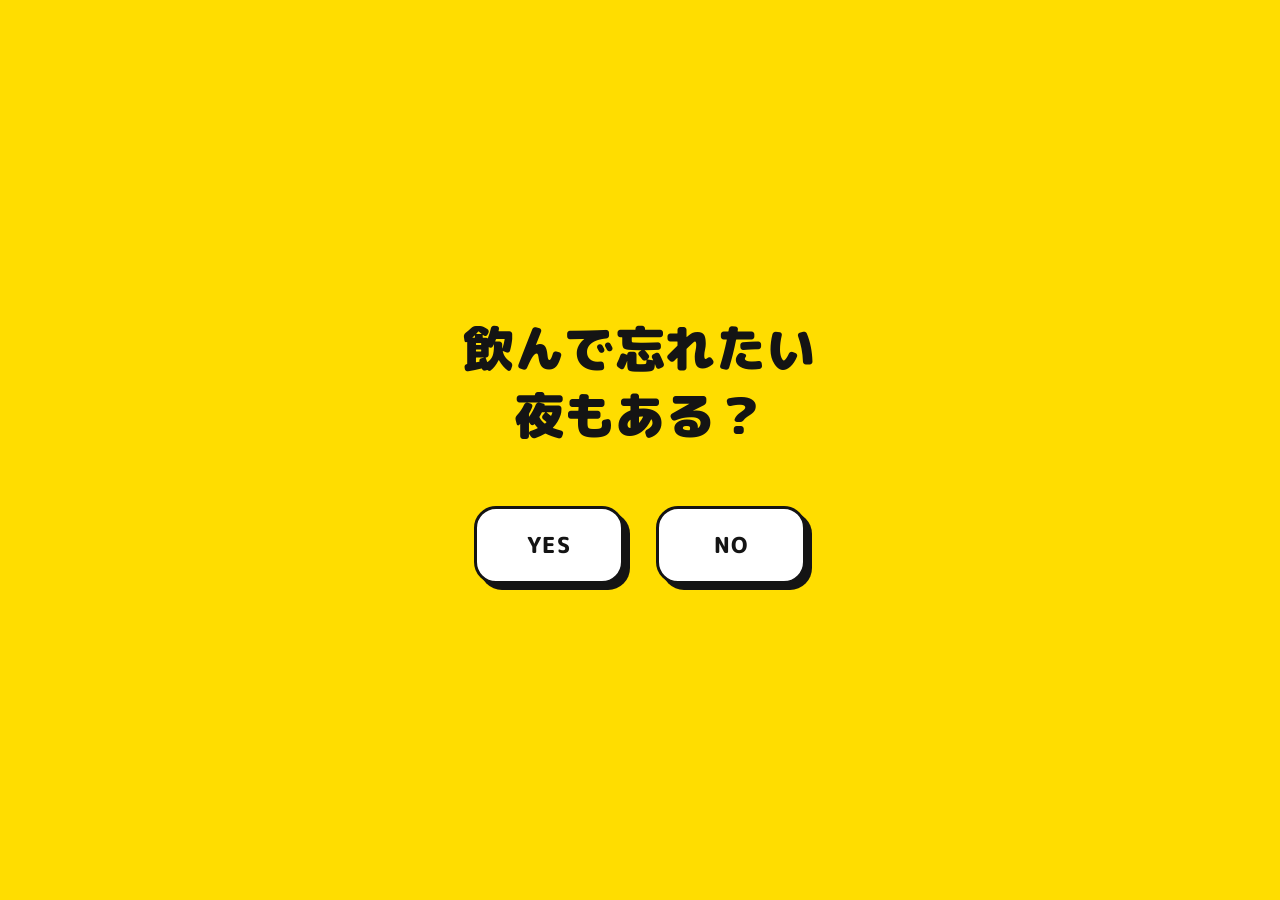
==== answer.html @ ed688f3e "Add files via upload" ====
<!DOCTYPE html>
<html lang="ja">
<head>

<script>
(function () {
  function validEntry() {
    try {
      var token = sessionStorage.getItem("blueTempleEntryToken");
      var ts = Number(sessionStorage.getItem("blueTempleEntryTime") || "0");
      return token === "ok" && ts > 0 && (Date.now() - ts) < 30000;
    } catch (e) {
      return false;
    }
  }

  if (!validEntry()) {
    window.location.replace("./index.html?v=14");
    return;
  }

  try {
    sessionStorage.removeItem("blueTempleEntryToken");
    sessionStorage.removeItem("blueTempleEntryTime");
  } catch (e) {}

  window.addEventListener("pageshow", function (event) {
    if (event.persisted) {
      window.location.replace("./index.html?v=14");
    }
  });
})();
</script>

<meta charset="UTF-8">
<meta name="viewport" content="width=device-width, initial-scale=1, viewport-fit=cover, maximum-scale=1, user-scalable=no">
<link rel="preconnect" href="https://fonts.googleapis.com">
<link rel="preconnect" href="https://fonts.gstatic.com" crossorigin>
<link href="https://fonts.googleapis.com/css2?family=M+PLUS+Rounded+1c:wght@700;800;900&family=Zen+Maru+Gothic:wght@500;700&display=swap" rel="stylesheet">
<link rel="stylesheet" href="./style.css?v=14">
<title>そんな貴方に!</title>
</head>
<body>
<main class="page page--answer">
<section class="answerHero"><p class="answerHero__tagline">今夜くらい、飲んで忘れよう。</p></section>
<section class="shop">
<h2 class="shop__name">Bar BlueTemple</h2>

    <div class="shop__photo shop__photo--compact" id="shopPhoto">
      <img src="shop-photo.jpg?v=14" alt="Bar BlueTemple 店舗写真" onerror="if(!this.dataset.fallback){this.dataset.fallback='1';this.src='assets/shop-photo.jpg?v=14';}else{this.style.display='none';this.nextElementSibling.style.display='flex';}">
      <span class="shop__photo-placeholder" style="display:none;">店舗写真</span>
    </div>

<dl class="shop__info">
<div class="shop__info-row"><dt>住所</dt><dd>北九州市小倉北区紺町3-3</dd></div>
</dl>
<a class="priceButton" href="#">料金の確認</a>
</section>
<section class="routeSection"><p class="routeSection__title">お店までのルート</p>
<a id="appleMapsButton" class="routeButton"
       href="https://maps.apple.com/?saddr=%E5%B0%8F%E5%80%89%E9%A7%85%20%E7%A6%8F%E5%B2%A1%E7%9C%8C%E5%8C%97%E4%B9%9D%E5%B7%9E%E5%B8%82&daddr=%E5%8C%97%E4%B9%9D%E5%B7%9E%E5%B8%82%E5%B0%8F%E5%80%89%E5%8C%97%E5%8C%BA%E7%B4%BA%E7%94%BA3-3&dirflg=w"
       target="_blank" rel="noopener noreferrer">iPhoneでルートを見る</a>
</section>
</main>
<script src="./script.js?v=14"></script>
</body>
</html>
---- style.css ----
/* =========================================================
   BAR 立て看板QR ミニサイト / style.css
   黄色 × 白 × 黒 / ポップ / シンプル / 少しシュール
   ========================================================= */

:root {
  --yellow: #FFDD00;
  --ink: #141414;
  --white: #FFFFFF;
  --shadow-ink: #141414;

  --radius-btn: 22px;
  --border-w: 3px;

  /* Safe Area (iPhoneノッチ/ホームバー対応) */
  --safe-top: env(safe-area-inset-top, 0px);
  --safe-bottom: env(safe-area-inset-bottom, 0px);
  --safe-left: env(safe-area-inset-left, 0px);
  --safe-right: env(safe-area-inset-right, 0px);
}

* {
  box-sizing: border-box;
}

html, body {
  margin: 0;
  padding: 0;
  width: 100%;
  overflow-x: hidden; /* 横スクロール禁止 */
  background: var(--yellow);
  -webkit-tap-highlight-color: transparent;
  overscroll-behavior-y: none;
}

body {
  font-family: "M PLUS Rounded 1c", "Zen Maru Gothic", "Hiragino Sans",
    "Noto Sans JP", sans-serif;
  color: var(--ink);
  -webkit-font-smoothing: antialiased;
  text-rendering: optimizeLegibility;
}

button {
  font-family: inherit;
}

/* =========================================================
   1ページ目: index.html
   ========================================================= */

.page--yes-no {
  position: relative;
  min-height: 100svh;
  min-height: 100dvh;
  min-height: 100vh; /* フォールバック */
  background: var(--yellow);
  overflow: hidden; /* NOボタンが逃げてもスクロールを発生させない */
}

.stage {
  position: relative;
  min-height: 100svh;
  min-height: 100dvh;
  min-height: 100vh;
  display: flex;
  flex-direction: column;
  align-items: center;
  justify-content: center;
  gap: clamp(28px, 8vh, 56px);
  padding:
    calc(var(--safe-top) + 32px)
    calc(var(--safe-right) + 24px)
    calc(var(--safe-bottom) + 32px)
    calc(var(--safe-left) + 24px);
}

.copy {
  margin: 0;
  text-align: center;
  font-weight: 900;
  font-size: clamp(2.1rem, 8.6vw, 3.1rem);
  line-height: 1.35;
  letter-spacing: 0.01em;
  color: var(--ink);
  max-width: 11ch;
}

.buttonRow {
  position: relative;
  display: flex;
  align-items: center;
  justify-content: center;
  gap: clamp(18px, 6vw, 32px);
  width: 100%;
}

/* YES / NO 共通ボタンスタイル */
.choiceBtn {
  appearance: none;
  border: none;
  cursor: pointer;
  width: clamp(120px, 32vw, 150px);
  height: clamp(64px, 16vw, 78px);
  border-radius: var(--radius-btn);
  background: var(--white);
  color: var(--ink);
  border: var(--border-w) solid var(--ink);
  box-shadow: 6px 6px 0 var(--shadow-ink);
  font-weight: 800;
  font-size: clamp(1.15rem, 4.6vw, 1.4rem);
  letter-spacing: 0.06em;
  transition: transform 0.12s ease-out, box-shadow 0.12s ease-out;
  touch-action: manipulation;
  -webkit-user-select: none;
  user-select: none;
}

.choiceBtn:active {
  transform: translate(3px, 3px);
  box-shadow: 3px 3px 0 var(--shadow-ink);
}

/* NOボタンが「逃走モード」に入ったら fixed 配置に切り替える。
   位置(left/top)は script.js から都度指定する */
.choiceBtn--no.is-fleeing {
  position: fixed;
  left: 0;
  top: 0;
  z-index: 5;
  transition:
    left 0.24s cubic-bezier(0.19, 1, 0.22, 1),
    top 0.24s cubic-bezier(0.19, 1, 0.22, 1),
    transform 0.12s ease-out,
    box-shadow 0.12s ease-out;
}

/* YESを押した瞬間の白フェード演出 */
.transitionOverlay {
  position: fixed;
  inset: 0;
  background: var(--white);
  opacity: 0;
  pointer-events: none;
  display: flex;
  align-items: center;
  justify-content: center;
  transition: opacity 0.38s ease-out;
  z-index: 20;
  padding: 0 24px;
}

.transitionOverlay.is-active {
  opacity: 1;
  pointer-events: all;
}

.transitionText {
  margin: 0;
  font-weight: 900;
  font-size: clamp(1.8rem, 8vw, 2.6rem);
  color: var(--ink);
  text-align: center;
  opacity: 0;
  transform: translateY(10px) scale(0.96);
  transition: opacity 0.36s ease-out 0.12s, transform 0.36s ease-out 0.12s;
}

.transitionOverlay.is-active .transitionText {
  opacity: 1;
  transform: translateY(0) scale(1);
}

@media (prefers-reduced-motion: reduce) {
  .choiceBtn,
  .choiceBtn--no.is-fleeing,
  .transitionOverlay,
  .transitionText {
    transition-duration: 0.01ms !important;
  }
}

/* =========================================================
   2ページ目: answer.html
   ========================================================= */

.page--answer {
  min-height: 100svh;
  min-height: 100dvh;
  min-height: 100vh;
  background: var(--yellow);
  padding:
    calc(var(--safe-top) + 40px)
    calc(var(--safe-right) + 22px)
    calc(var(--safe-bottom) + 32px)
    calc(var(--safe-left) + 22px);
  display: flex;
  flex-direction: column;
  gap: 36px;
  max-width: 480px;
  margin: 0 auto;
}

.answerHero {
  text-align: center;
}

.answerHero__lead {
  margin: 0 0 10px;
  font-weight: 900;
  font-size: clamp(2rem, 9vw, 2.6rem);
  line-height: 1.2;
}

.answerHero__tagline {
  margin: 0;
  font-weight: 700;
  font-size: clamp(1rem, 4.4vw, 1.15rem);
  color: var(--ink);
  opacity: 0.85;
}

.shop {
  display: flex;
  flex-direction: column;
  gap: 18px;
  padding-top: 8px;
  border-top: var(--border-w) solid var(--ink);
}

.shop__name {
  margin: 18px 0 0;
  font-size: clamp(1.5rem, 6.6vw, 1.9rem);
  font-weight: 900;
  letter-spacing: 0.02em;
}

.shop__copy {
  margin: 0;
  font-family: "Zen Maru Gothic", "Hiragino Sans", "Noto Sans JP", sans-serif;
  font-weight: 500;
  font-size: clamp(0.98rem, 4.2vw, 1.08rem);
  line-height: 1.9;
  color: var(--ink);
}

.shop__photo {
  width: 100%;
  aspect-ratio: 4 / 3;
  border-radius: 18px;
  border: var(--border-w) solid var(--ink);
  background: var(--ink);
  overflow: hidden;
  display: flex;
  align-items: center;
  justify-content: center;
}

.shop__photo img {
  width: 100%;
  height: 100%;
  object-fit: cover;
  display: block;
}

.shop__photo-placeholder {
  color: rgba(255, 255, 255, 0.55);
  font-weight: 700;
  font-size: 0.95rem;
  letter-spacing: 0.08em;
}

.shop__info {
  margin: 0;
  display: flex;
  flex-direction: column;
  gap: 12px;
}

.shop__info-row {
  display: flex;
  gap: 14px;
  padding: 12px 0;
  border-bottom: 2px solid var(--ink);
  align-items: baseline;
}

.shop__info-row dt {
  flex: 0 0 auto;
  font-weight: 800;
  font-size: 0.85rem;
  background: var(--ink);
  color: var(--yellow);
  padding: 3px 10px;
  border-radius: 999px;
}

.shop__info-row dd {
  margin: 0;
  font-weight: 700;
  font-size: 0.95rem;
  line-height: 1.5;
}

.routeSection {
  margin-top: auto;
  padding-top: 8px;
  display: flex;
  flex-direction: column;
  gap: 12px;
}

.routeSection__title {
  margin: 0 0 2px;
  text-align: center;
  font-weight: 900;
  font-size: clamp(1rem, 4.4vw, 1.15rem);
}

.routeButton {
  display: flex;
  align-items: center;
  justify-content: center;
  width: 100%;
  min-height: 64px;
  background: var(--ink);
  color: var(--yellow);
  text-decoration: none;
  font-weight: 900;
  font-size: clamp(1.02rem, 4.6vw, 1.15rem);
  border-radius: var(--radius-btn);
  border: var(--border-w) solid var(--ink);
  box-shadow: 6px 6px 0 rgba(20, 20, 20, 0.35);
  transition: transform 0.12s ease-out, box-shadow 0.12s ease-out;
  letter-spacing: 0.03em;
}

.routeButton:active {
  transform: translate(3px, 3px);
  box-shadow: 3px 3px 0 rgba(20, 20, 20, 0.35);
}


/* YES後の押し出しテロップ */
.transitionOverlay.is-active .transitionText{animation:telopPush .82s cubic-bezier(.22,1,.36,1) both}
@keyframes telopPush{0%{opacity:0;transform:translateY(28px) scale(.96)}28%,68%{opacity:1;transform:translateY(0) scale(1)}100%{opacity:0;transform:translateY(-34px) scale(1.02)}}
.priceButton{display:flex;align-items:center;justify-content:center;width:100%;min-height:58px;background:var(--white);color:var(--ink);text-decoration:none;font-weight:900;font-size:clamp(1rem,4.4vw,1.12rem);border-radius:var(--radius-btn);border:var(--border-w) solid var(--ink);box-shadow:5px 5px 0 var(--shadow-ink);margin-top:4px}
.priceButton:active{transform:translate(3px,3px);box-shadow:2px 2px 0 var(--shadow-ink)}
@media(prefers-reduced-motion:reduce){.transitionOverlay.is-active .transitionText{animation:none;opacity:1;transform:none}}


/* =========================================================
   YES後演出 v3
   「そんな貴方に！」がこちらへ近づいて消え、
   背景に店舗写真がゆっくり浮かぶ
   ========================================================= */

.transitionOverlay {
  overflow: hidden;
  background: var(--yellow);
}

.transitionPhoto {
  position: absolute;
  inset: 0;
  background:
    linear-gradient(rgba(255, 221, 0, 0.22), rgba(255, 221, 0, 0.22)),
    url("assets/shop-photo.jpg") center center / cover no-repeat;
  opacity: 0;
  transform: scale(1.06);
  pointer-events: none;
  z-index: 0;
}

.transitionOverlay.is-active .transitionPhoto {
  animation: transitionPhotoReveal 1.65s ease-out both;
}

.transitionOverlay .transitionText {
  position: relative;
  z-index: 1;
}

.transitionOverlay.is-active .transitionText {
  animation: transitionTextApproach 1.15s cubic-bezier(.2,.8,.2,1) both;
}

@keyframes transitionTextApproach {
  0% {
    opacity: 0;
    transform: scale(.72);
    filter: blur(2px);
  }
  22% {
    opacity: 1;
    transform: scale(1);
    filter: blur(0);
  }
  58% {
    opacity: 1;
    transform: scale(1.22);
    filter: blur(0);
  }
  100% {
    opacity: 0;
    transform: scale(2.15);
    filter: blur(5px);
  }
}

@keyframes transitionPhotoReveal {
  0%, 45% {
    opacity: 0;
    transform: scale(1.06);
  }
  100% {
    opacity: 1;
    transform: scale(1);
  }
}

@media (prefers-reduced-motion: reduce) {
  .transitionOverlay.is-active .transitionText {
    animation: none;
    opacity: 1;
    transform: none;
    filter: none;
  }

  .transitionOverlay.is-active .transitionPhoto {
    animation: none;
    opacity: 1;
    transform: none;
  }
}


/* =========================================================
   PRO polish / compact answer + cinematic transition
   既存トンマナ（黄・白・黒、丸み、太字）を維持
   ========================================================= */

/* ---------- YES後のシネマティック演出 ---------- */
.transitionOverlay {
  background: var(--yellow);
  overflow: hidden;
}

.transitionOverlay::before {
  content: "";
  position: absolute;
  inset: -12%;
  background:
    radial-gradient(circle at 50% 42%, rgba(255,255,255,.24), transparent 34%),
    linear-gradient(to bottom, rgba(0,0,0,.04), rgba(0,0,0,.12));
  opacity: 0;
  transform: scale(1.08);
  z-index: 1;
  pointer-events: none;
}

.transitionPhoto {
  position: absolute;
  inset: 0;
  z-index: 0;
  background:
    linear-gradient(rgba(20,20,20,.16), rgba(20,20,20,.28)),
    url("assets/shop-photo.jpg") center / cover no-repeat;
  opacity: 0;
  transform: scale(1.12);
  filter: blur(7px) saturate(.92);
  pointer-events: none;
}

.transitionOverlay.is-active .transitionPhoto {
  animation: proPhotoReveal 2.85s cubic-bezier(.22,.8,.2,1) both;
}

.transitionOverlay.is-active::before {
  animation: proLightReveal 2.85s ease-out both;
}

.transitionText {
  position: relative;
  z-index: 3;
  display: flex;
  flex-direction: column;
  align-items: center;
  gap: .02em;
  width: 100%;
  margin: 0;
  color: #fff;
  text-align: center;
  text-shadow:
    0 3px 0 rgba(20,20,20,.95),
    0 8px 20px rgba(0,0,0,.45);
  will-change: transform, opacity, filter;
}

.transitionText__small {
  display: block;
  font-weight: 800;
  font-size: clamp(1.2rem, 5.4vw, 1.7rem);
  letter-spacing: .16em;
}

.transitionText__main {
  display: block;
  margin-top: -.06em;
  font-weight: 900;
  font-size: clamp(3rem, 15vw, 5.4rem);
  line-height: .98;
  letter-spacing: -.04em;
  transform: skewX(-4deg);
}

.transitionOverlay.is-active .transitionText {
  animation: proTextApproach 2.55s cubic-bezier(.18,.78,.18,1) both;
}

@keyframes proTextApproach {
  0% {
    opacity: 0;
    transform: perspective(700px) translateZ(-180px) scale(.58);
    filter: blur(8px);
  }
  18% {
    opacity: 1;
    transform: perspective(700px) translateZ(-40px) scale(.86);
    filter: blur(1px);
  }
  45% {
    opacity: 1;
    transform: perspective(700px) translateZ(0) scale(1);
    filter: blur(0);
  }
  67% {
    opacity: 1;
    transform: perspective(700px) translateZ(55px) scale(1.18);
    filter: blur(0);
  }
  100% {
    opacity: 0;
    transform: perspective(700px) translateZ(320px) scale(2.45);
    filter: blur(7px);
  }
}

@keyframes proPhotoReveal {
  0%, 48% {
    opacity: 0;
    transform: scale(1.12);
    filter: blur(7px) saturate(.92);
  }
  72% {
    opacity: .56;
    transform: scale(1.055);
    filter: blur(3px) saturate(.98);
  }
  100% {
    opacity: 1;
    transform: scale(1);
    filter: blur(0) saturate(1);
  }
}

@keyframes proLightReveal {
  0%, 52% { opacity: 0; transform: scale(1.08); }
  78% { opacity: .55; }
  100% { opacity: .18; transform: scale(1); }
}

/* ---------- 3枚目：1画面に収めやすい密度へ ---------- */
.page--answer {
  min-height: 100svh;
  gap: 14px;
  padding:
    calc(var(--safe-top) + 18px)
    calc(var(--safe-right) + 18px)
    calc(var(--safe-bottom) + 16px)
    calc(var(--safe-left) + 18px);
}

.answerHero {
  margin: 0;
}

.answerHero__tagline {
  font-size: clamp(.95rem, 4vw, 1.08rem);
  margin: 0;
  line-height: 1.35;
}

.shop {
  gap: 10px;
  padding-top: 12px;
}

.shop__name {
  margin: 8px 0 0;
  font-size: clamp(1.65rem, 7vw, 2.05rem);
  line-height: 1.05;
}

.shop__photo--compact {
  width: 100%;
  aspect-ratio: 16 / 7;
  min-height: 0;
  border-radius: 16px;
  margin: 2px 0 4px;
}

.shop__photo--compact img {
  width: 100%;
  height: 100%;
  object-fit: cover;
}

.shop__info {
  gap: 0;
}

.shop__info-row {
  padding: 9px 0;
  gap: 12px;
}

.shop__info-row dt {
  font-size: .78rem;
  padding: 3px 9px;
}

.shop__info-row dd {
  font-size: clamp(.85rem, 3.7vw, .96rem);
}

.priceButton {
  min-height: 52px;
  margin-top: 2px;
  font-size: 1rem;
}

/* 料金とルートの間を大幅に詰める */
.routeSection {
  margin-top: 2px;
  padding-top: 0;
  gap: 8px;
}

.routeSection__title {
  margin: 0;
  font-size: clamp(.98rem, 4.2vw, 1.08rem);
}

.routeButton {
  min-height: 54px;
  font-size: clamp(.98rem, 4.2vw, 1.08rem);
  border-radius: 18px;
  box-shadow: 5px 5px 0 rgba(20,20,20,.32);
}

/* 小さめ端末ではさらに圧縮 */
@media (max-height: 760px) {
  .page--answer {
    gap: 10px;
    padding-top: calc(var(--safe-top) + 12px);
    padding-bottom: calc(var(--safe-bottom) + 10px);
  }

  .answerHero__tagline {
    font-size: .92rem;
  }

  .shop {
    gap: 8px;
  }

  .shop__name {
    font-size: 1.55rem;
    margin-top: 4px;
  }

  .shop__photo--compact {
    aspect-ratio: 16 / 6;
  }

  .shop__info-row {
    padding: 7px 0;
  }

  .priceButton {
    min-height: 46px;
  }

  .routeSection {
    gap: 6px;
  }

  .routeButton {
    min-height: 48px;
  }
}

@media (prefers-reduced-motion: reduce) {
  .transitionOverlay.is-active .transitionText,
  .transitionOverlay.is-active .transitionPhoto,
  .transitionOverlay.is-active::before {
    animation: none !important;
  }

  .transitionOverlay.is-active .transitionText {
    opacity: 1;
    transform: none;
    filter: none;
  }

  .transitionOverlay.is-active .transitionPhoto {
    opacity: 1;
    transform: none;
    filter: none;
  }
}


/* =========================================================
   PRO v2 spacing tune
   「詰めすぎ」を解消しつつ、1画面に収まりやすいバランスへ
   ========================================================= */

.page--answer {
  gap: 22px;
  padding:
    calc(var(--safe-top) + 24px)
    calc(var(--safe-right) + 18px)
    calc(var(--safe-bottom) + 22px)
    calc(var(--safe-left) + 18px);
}

.answerHero {
  margin-top: 2px;
  margin-bottom: 2px;
}

.answerHero__tagline {
  font-size: clamp(1rem, 4.2vw, 1.12rem);
  line-height: 1.45;
}

.shop {
  gap: 14px;
  padding-top: 14px;
}

.shop__name {
  margin-top: 10px;
  margin-bottom: 2px;
  font-size: clamp(1.75rem, 7.2vw, 2.15rem);
}

.shop__photo--compact {
  aspect-ratio: 16 / 7.8;
  margin: 4px 0 8px;
}

.shop__info-row {
  padding: 11px 0;
}

.priceButton {
  min-height: 56px;
  margin-top: 4px;
}

.routeSection {
  margin-top: 8px;
  padding-top: 0;
  gap: 10px;
}

.routeSection__title {
  margin-bottom: 2px;
  font-size: clamp(1rem, 4.4vw, 1.12rem);
}

.routeButton {
  min-height: 56px;
}

/* 一般的なiPhone縦画面では少しだけ圧縮して1画面に収まりやすくする */
@media (max-height: 850px) {
  .page--answer {
    gap: 17px;
    padding-top: calc(var(--safe-top) + 18px);
    padding-bottom: calc(var(--safe-bottom) + 16px);
  }

  .shop {
    gap: 11px;
  }

  .shop__name {
    margin-top: 6px;
  }

  .shop__photo--compact {
    aspect-ratio: 16 / 7.1;
    margin-bottom: 5px;
  }

  .shop__info-row {
    padding: 9px 0;
  }

  .priceButton {
    min-height: 52px;
  }

  .routeSection {
    margin-top: 5px;
    gap: 8px;
  }

  .routeButton {
    min-height: 52px;
  }
}

/* 小さめ端末だけ、必要最小限に圧縮 */
@media (max-height: 730px) {
  .page--answer {
    gap: 12px;
    padding-top: calc(var(--safe-top) + 12px);
    padding-bottom: calc(var(--safe-bottom) + 10px);
  }

  .shop {
    gap: 8px;
  }

  .shop__photo--compact {
    aspect-ratio: 16 / 6.4;
  }

  .shop__info-row {
    padding: 7px 0;
  }

  .priceButton {
    min-height: 47px;
  }

  .routeSection {
    margin-top: 2px;
    gap: 6px;
  }

  .routeButton {
    min-height: 48px;
  }
}


/* =========================================================
   PRO v3 / Premium cinematic transition
   筆文字風＋金文字＋立体感＋店舗写真の余韻
   ========================================================= */

.transitionOverlay {
  background:
    radial-gradient(circle at 50% 40%, rgba(255,255,255,.18), transparent 34%),
    var(--yellow);
}

.transitionPhoto {
  background:
    linear-gradient(to bottom, rgba(8,8,8,.18), rgba(8,8,8,.34)),
    url("assets/shop-photo.jpg") center center / cover no-repeat;
  opacity: 0;
  transform: scale(1.11);
  filter: blur(8px) brightness(.72) saturate(.92);
}

.transitionOverlay.is-active .transitionPhoto {
  animation: premiumPhotoReveal 4.0s cubic-bezier(.22,.8,.2,1) both;
}

.transitionText--premium {
  position: relative;
  z-index: 3;
  width: min(92vw, 520px);
  display: flex;
  flex-direction: column;
  align-items: center;
  gap: 0;
  text-align: center;
  transform-origin: center center;
  will-change: transform, opacity, filter;
}

.transitionText__small,
.transitionText__main {
  font-family: "Yuji Syuku", "Yu Mincho", "Hiragino Mincho ProN", serif;
  font-style: normal;
  line-height: .95;
  background:
    linear-gradient(
      180deg,
      #fff7bf 0%,
      #ffe46b 18%,
      #f4bc22 48%,
      #fff0a0 68%,
      #c68a00 100%
    );
  -webkit-background-clip: text;
  background-clip: text;
  color: transparent;
  -webkit-text-stroke: 1.4px rgba(55,33,0,.68);
  filter:
    drop-shadow(0 2px 0 rgba(255,255,255,.16))
    drop-shadow(0 6px 0 rgba(80,44,0,.48))
    drop-shadow(0 14px 20px rgba(0,0,0,.42));
}

.transitionText__small {
  font-size: clamp(1.8rem, 8.5vw, 3rem);
  letter-spacing: .10em;
  transform: rotate(-4deg) translateX(-5%);
}

.transitionText__main {
  margin-top: -.08em;
  font-size: clamp(4.2rem, 20vw, 7rem);
  letter-spacing: -.06em;
  transform: skewX(-6deg) rotate(-2deg);
}

.transitionText__sweep {
  display: block;
  width: 78%;
  height: 12px;
  margin-top: .1rem;
  border-radius: 999px 35% 70% 999px;
  background:
    linear-gradient(90deg, transparent 0%, #ffd93d 14%, #fff2a2 50%, #d49a00 86%, transparent 100%);
  transform: rotate(-7deg) scaleX(0);
  transform-origin: left center;
  box-shadow:
    0 0 12px rgba(255,213,40,.8),
    0 0 28px rgba(255,190,0,.42);
  opacity: 0;
}

.transitionOverlay.is-active .transitionText--premium {
  animation: premiumTextRush 3.05s cubic-bezier(.16,.78,.18,1) both;
}

.transitionOverlay.is-active .transitionText__sweep {
  animation: premiumSweep 2.3s ease-out .48s both;
}

.transitionOverlay.is-active::after {
  content: "";
  position: absolute;
  inset: 0;
  z-index: 2;
  pointer-events: none;
  opacity: 0;
  background:
    radial-gradient(circle at 48% 42%, rgba(255,230,120,.26), transparent 12%),
    radial-gradient(circle at 58% 52%, rgba(255,196,40,.18), transparent 17%);
  animation: premiumGlow 3.25s ease-out both;
}

@keyframes premiumTextRush {
  0% {
    opacity: 0;
    transform: perspective(850px) translateZ(-280px) scale(.48) rotate(-1.5deg);
    filter: blur(10px);
  }
  16% {
    opacity: .7;
    transform: perspective(850px) translateZ(-120px) scale(.68) rotate(-1deg);
    filter: blur(4px);
  }
  34% {
    opacity: 1;
    transform: perspective(850px) translateZ(-20px) scale(.92) rotate(-.5deg);
    filter: blur(0);
  }
  55% {
    opacity: 1;
    transform: perspective(850px) translateZ(36px) scale(1.08);
    filter: blur(0);
  }
  72% {
    opacity: 1;
    transform: perspective(850px) translateZ(110px) scale(1.34);
    filter: blur(.5px);
  }
  100% {
    opacity: 0;
    transform: perspective(850px) translateZ(430px) scale(2.8);
    filter: blur(8px);
  }
}

@keyframes premiumSweep {
  0% {
    opacity: 0;
    transform: rotate(-7deg) scaleX(0);
  }
  28% {
    opacity: 1;
  }
  72% {
    opacity: 1;
    transform: rotate(-7deg) scaleX(1);
  }
  100% {
    opacity: 0;
    transform: rotate(-7deg) scaleX(1.12);
  }
}

@keyframes premiumPhotoReveal {
  0%, 52% {
    opacity: 0;
    transform: scale(1.11);
    filter: blur(8px) brightness(.72) saturate(.92);
  }
  68% {
    opacity: .38;
    transform: scale(1.07);
    filter: blur(5px) brightness(.76) saturate(.95);
  }
  84% {
    opacity: .82;
    transform: scale(1.025);
    filter: blur(1.5px) brightness(.82) saturate(.98);
  }
  100% {
    opacity: 1;
    transform: scale(1);
    filter: blur(0) brightness(.88) saturate(1);
  }
}

@keyframes premiumGlow {
  0%, 22% { opacity: 0; }
  44% { opacity: .7; }
  72% { opacity: .42; }
  100% { opacity: 0; }
}

@media (prefers-reduced-motion: reduce) {
  .transitionOverlay.is-active .transitionText--premium,
  .transitionOverlay.is-active .transitionText__sweep,
  .transitionOverlay.is-active .transitionPhoto,
  .transitionOverlay.is-active::after {
    animation: none !important;
  }

  .transitionOverlay.is-active .transitionText--premium {
    opacity: 1;
    transform: none;
    filter: none;
  }

  .transitionOverlay.is-active .transitionText__sweep {
    opacity: 1;
    transform: rotate(-7deg) scaleX(1);
  }

  .transitionOverlay.is-active .transitionPhoto {
    opacity: 1;
    transform: none;
    filter: brightness(.88);
  }
}


/* =========================================================
   PRO v4 / iPhone Safari 安定版 + root画像対応
   shop-photo.jpg は index.html と同じ階層を優先。
   無ければ assets/shop-photo.jpg に自動フォールバック。
   ========================================================= */

:root {
  --shop-photo-url: url("shop-photo.jpg");
}

/* 金色の謎の棒は完全非表示 */
.transitionText__sweep {
  display: none !important;
}

/* テロップ：白〜金の筆文字。Safariで黒潰れしにくい実色方式 */
.transitionText--premium {
  width: min(92vw, 540px);
  filter: none;
}

.transitionText__small,
.transitionText__main {
  background: none !important;
  -webkit-background-clip: initial !important;
  background-clip: initial !important;
  -webkit-text-stroke: 0 !important;
}

.transitionText__small {
  font-family: "Yuji Syuku", "Yu Mincho", "Hiragino Mincho ProN", serif;
  font-size: clamp(1.7rem, 8vw, 2.8rem);
  font-weight: 700;
  letter-spacing: .08em;
  color: #fffaf0 !important;
  -webkit-text-fill-color: #fffaf0 !important;
  transform: rotate(-3deg) translateX(-7%);
  text-shadow:
    0 3px 0 rgba(89, 52, 0, .35),
    0 10px 24px rgba(0, 0, 0, .28);
}

.transitionText__main {
  font-family: "Yuji Syuku", "Yu Mincho", "Hiragino Mincho ProN", serif;
  font-size: clamp(4.35rem, 20vw, 7.25rem);
  font-weight: 900;
  letter-spacing: -.055em;
  color: #f4c64a !important;
  -webkit-text-fill-color: #f4c64a !important;
  transform: skewX(-5deg) rotate(-2deg);
  text-shadow:
    0 2px 0 #fff4ba,
    0 5px 0 #b97d0d,
    0 12px 24px rgba(0, 0, 0, .34),
    0 0 20px rgba(255, 202, 68, .22);
}

/* 店舗写真はrootのshop-photo.jpgを優先。JSでfallback可 */
.transitionPhoto {
  background:
    linear-gradient(to bottom, rgba(8,8,8,.16), rgba(8,8,8,.30)),
    var(--shop-photo-url) center center / cover no-repeat !important;
}

/* テロップを自然に見せてから迫らせる */
.transitionOverlay.is-active .transitionText--premium {
  animation: premiumTextRushV4 3.35s cubic-bezier(.16,.78,.18,1) both !important;
}

@keyframes premiumTextRushV4 {
  0% {
    opacity: 0;
    transform: perspective(900px) translateZ(-240px) scale(.52);
    filter: blur(7px);
  }
  18% {
    opacity: 1;
    transform: perspective(900px) translateZ(-85px) scale(.78);
    filter: blur(2px);
  }
  40% {
    opacity: 1;
    transform: perspective(900px) translateZ(0) scale(1);
    filter: blur(0);
  }
  65% {
    opacity: 1;
    transform: perspective(900px) translateZ(60px) scale(1.16);
    filter: blur(0);
  }
  82% {
    opacity: 1;
    transform: perspective(900px) translateZ(155px) scale(1.42);
    filter: blur(.3px);
  }
  100% {
    opacity: 0;
    transform: perspective(900px) translateZ(430px) scale(2.55);
    filter: blur(6px);
  }
}

/* 文字が消える頃から写真をゆっくり見せる */
.transitionOverlay.is-active .transitionPhoto {
  animation: premiumPhotoRevealV4 4.65s ease-out both !important;
}

@keyframes premiumPhotoRevealV4 {
  0%, 58% {
    opacity: 0;
    transform: scale(1.10);
    filter: blur(7px) brightness(.70) saturate(.92);
  }
  74% {
    opacity: .42;
    transform: scale(1.06);
    filter: blur(4px) brightness(.76) saturate(.96);
  }
  88% {
    opacity: .84;
    transform: scale(1.025);
    filter: blur(1px) brightness(.84) saturate(.99);
  }
  100% {
    opacity: 1;
    transform: scale(1);
    filter: blur(0) brightness(.90) saturate(1);
  }
}


/* =========================================================
   PRO v5 / 「そんな貴方に！」画像ロゴ版
   CSS文字表現の限界を避け、支給画像をそのままアニメーション
   ========================================================= */

.transitionText--image {
  width: min(92vw, 620px) !important;
  max-width: 92vw;
  display: flex !important;
  align-items: center;
  justify-content: center;
  transform-origin: center center;
}

.transitionLogo {
  display: block;
  width: 100%;
  height: auto;
  object-fit: contain;
  filter:
    drop-shadow(0 8px 0 rgba(0,0,0,.24))
    drop-shadow(0 16px 26px rgba(0,0,0,.34));
  transform: translateZ(0);
  will-change: transform, opacity, filter;
}

/* 旧テキスト要素は使用しない */
.transitionText--image .transitionText__small,
.transitionText--image .transitionText__main,
.transitionText--image .transitionText__sweep {
  display: none !important;
}

/* 画像ロゴを奥から近づけ、最後は画面いっぱいへ抜く */
.transitionOverlay.is-active .transitionText--image {
  animation: logoRushV5 3.55s cubic-bezier(.16,.78,.18,1) both !important;
}

@keyframes logoRushV5 {
  0% {
    opacity: 0;
    transform: perspective(1000px) translateZ(-300px) scale(.46);
    filter: blur(9px);
  }
  18% {
    opacity: .92;
    transform: perspective(1000px) translateZ(-120px) scale(.68);
    filter: blur(3px);
  }
  38% {
    opacity: 1;
    transform: perspective(1000px) translateZ(-15px) scale(.92);
    filter: blur(0);
  }
  58% {
    opacity: 1;
    transform: perspective(1000px) translateZ(45px) scale(1.08);
    filter: blur(0);
  }
  76% {
    opacity: 1;
    transform: perspective(1000px) translateZ(125px) scale(1.34);
    filter: blur(.3px);
  }
  100% {
    opacity: 0;
    transform: perspective(1000px) translateZ(470px) scale(2.65);
    filter: blur(7px);
  }
}

/* ロゴが抜けた後に店舗写真をゆっくり見せる */
.transitionOverlay.is-active .transitionPhoto {
  animation: photoAfterLogoV5 5.15s ease-out both !important;
}

@keyframes photoAfterLogoV5 {
  0%, 57% {
    opacity: 0;
    transform: scale(1.11);
    filter: blur(8px) brightness(.70) saturate(.92);
  }
  72% {
    opacity: .38;
    transform: scale(1.065);
    filter: blur(5px) brightness(.76) saturate(.96);
  }
  86% {
    opacity: .82;
    transform: scale(1.025);
    filter: blur(1.5px) brightness(.84) saturate(.99);
  }
  100% {
    opacity: 1;
    transform: scale(1);
    filter: blur(0) brightness(.91) saturate(1);
  }
}


/* =========================================================
   PRO v6 / Final sequence
   YES
   → そんな貴方に！が奥から迫って消える
   → 店舗写真がゆっくり全面表示
   → 写真の上に Congratulations! が中央固定で徐々に出現
   → 店舗情報ページ
   ※ 棒線・スイープ線・余計な装飾なし
   ========================================================= */

.transitionOverlay {
  background: var(--yellow) !important;
  overflow: hidden;
}

.transitionOverlay::before,
.transitionOverlay::after,
.transitionText__sweep {
  content: none !important;
  display: none !important;
  animation: none !important;
}

.transitionPhoto {
  position: absolute;
  inset: 0;
  z-index: 1;
  background:
    linear-gradient(rgba(0,0,0,.10), rgba(0,0,0,.20)),
    var(--shop-photo-url) center center / cover no-repeat !important;
  opacity: 0;
  transform: scale(1.08);
  filter: blur(7px) brightness(.78);
  pointer-events: none;
}

.transitionText--image {
  z-index: 3 !important;
  width: min(92vw, 620px) !important;
}

.transitionOverlay.is-active .transitionText--image {
  animation: v6LogoRush 3.2s cubic-bezier(.16,.78,.18,1) both !important;
}

.transitionOverlay.is-active .transitionPhoto {
  animation: v6PhotoReveal 6.1s ease-out both !important;
}

.congratsReveal {
  position: absolute;
  inset: 0;
  z-index: 4;
  display: flex;
  align-items: center;
  justify-content: center;
  padding: 0 5vw;
  opacity: 0;
  pointer-events: none;
}

.congratsReveal img {
  display: block;
  width: min(92vw, 900px);
  height: auto;
  max-height: 32vh;
  object-fit: contain;
  clip-path: inset(0 100% 0 0);
  opacity: 0;
  transform: scale(.985);
  filter: drop-shadow(0 7px 18px rgba(0,0,0,.30));
  will-change: clip-path, opacity, transform;
}

.transitionOverlay.is-active .congratsReveal {
  animation: v6CongratsContainer 7.0s linear both;
}

.transitionOverlay.is-active .congratsReveal img {
  animation: v6CongratsReveal 2.6s cubic-bezier(.22,.8,.2,1) 4.05s both;
}

@keyframes v6LogoRush {
  0% {
    opacity: 0;
    transform: perspective(1000px) translateZ(-300px) scale(.46);
    filter: blur(9px);
  }
  18% {
    opacity: .95;
    transform: perspective(1000px) translateZ(-115px) scale(.70);
    filter: blur(3px);
  }
  40% {
    opacity: 1;
    transform: perspective(1000px) translateZ(-10px) scale(.94);
    filter: blur(0);
  }
  62% {
    opacity: 1;
    transform: perspective(1000px) translateZ(55px) scale(1.10);
    filter: blur(0);
  }
  80% {
    opacity: 1;
    transform: perspective(1000px) translateZ(145px) scale(1.38);
    filter: blur(.4px);
  }
  100% {
    opacity: 0;
    transform: perspective(1000px) translateZ(470px) scale(2.72);
    filter: blur(7px);
  }
}

@keyframes v6PhotoReveal {
  0%, 42% {
    opacity: 0;
    transform: scale(1.08);
    filter: blur(7px) brightness(.78);
  }
  58% {
    opacity: .42;
    transform: scale(1.055);
    filter: blur(4px) brightness(.82);
  }
  73% {
    opacity: .82;
    transform: scale(1.02);
    filter: blur(1.5px) brightness(.87);
  }
  86%, 100% {
    opacity: 1;
    transform: scale(1);
    filter: blur(0) brightness(.92);
  }
}

@keyframes v6CongratsContainer {
  0%, 57% { opacity: 0; }
  61%, 100% { opacity: 1; }
}

@keyframes v6CongratsReveal {
  0% {
    clip-path: inset(0 100% 0 0);
    opacity: 0;
    transform: scale(.985);
  }
  12% {
    opacity: 1;
  }
  100% {
    clip-path: inset(0 0 0 0);
    opacity: 1;
    transform: scale(1);
  }
}

@media (prefers-reduced-motion: reduce) {
  .transitionOverlay.is-active .transitionText--image,
  .transitionOverlay.is-active .transitionPhoto,
  .transitionOverlay.is-active .congratsReveal,
  .transitionOverlay.is-active .congratsReveal img {
    animation: none !important;
  }

  .transitionOverlay.is-active .transitionText--image {
    display: none !important;
  }

  .transitionOverlay.is-active .transitionPhoto,
  .transitionOverlay.is-active .congratsReveal {
    opacity: 1 !important;
  }

  .transitionOverlay.is-active .congratsReveal img {
    clip-path: inset(0 0 0 0) !important;
    opacity: 1 !important;
    transform: none !important;
  }
}


/* =========================================================
   PRO v7 / Final design tuning
   1ページ目: 黄色のまま
   2ページ目: 実店舗写真だけを全面背景
   3ページ目: 黄色ベース維持、情報整理
   ========================================================= */

:root {
  --transition-bg-url: url("transition-bg.jpg?v=14");
}

/* 2ページ目の演出背景だけ差し替え */
.transitionPhoto {
  background:
    linear-gradient(to bottom, rgba(8,8,8,.20), rgba(8,8,8,.34)),
    var(--transition-bg-url) center center / cover no-repeat !important;
}

/* 3ページ目は黄色のまま */
.page--answer {
  background: var(--yellow) !important;
  color: var(--ink);
  max-width: 480px;
  margin: 0 auto;
  min-height: 100svh;
  padding:
    calc(var(--safe-top) + 28px)
    calc(var(--safe-right) + 20px)
    calc(var(--safe-bottom) + 20px)
    calc(var(--safe-left) + 20px);
  gap: 22px;
}

.answerHero {
  text-align: center;
  padding-bottom: 4px;
}

.answerHero__tagline {
  font-size: clamp(1.05rem, 4.4vw, 1.18rem);
  line-height: 1.5;
  font-weight: 800;
  letter-spacing: .015em;
}

.shop {
  border-top: 3px solid var(--ink);
  gap: 16px;
  padding-top: 18px;
}

.shop__name {
  font-size: clamp(1.9rem, 7.6vw, 2.3rem);
  line-height: 1.02;
  margin: 4px 0 2px;
  letter-spacing: .01em;
}

.shop__photo--compact {
  aspect-ratio: 16 / 8.4;
  border-radius: 18px;
  border: 3px solid var(--ink);
  margin: 2px 0 4px;
  overflow: hidden;
}

.shop__info {
  gap: 0;
}

.shop__info-row {
  padding: 13px 0;
  border-bottom: 2px solid var(--ink);
}

.shop__info-row dt {
  font-size: .82rem;
  padding: 4px 10px;
}

.shop__info-row dd {
  font-size: clamp(.92rem, 3.9vw, 1rem);
  font-weight: 800;
}

.priceButton {
  min-height: 58px;
  margin-top: 2px;
  border-radius: 20px;
  font-size: 1.02rem;
}

.routeSection {
  margin-top: 4px;
  gap: 10px;
}

.routeSection__title {
  margin: 0 0 2px;
  font-size: clamp(1.02rem, 4.4vw, 1.14rem);
  font-weight: 900;
}

.routeButton {
  min-height: 60px;
  border-radius: 20px;
  font-size: clamp(1rem, 4.3vw, 1.12rem);
}

/* 小さいiPhoneだけ軽く圧縮 */
@media (max-height: 780px) {
  .page--answer {
    gap: 16px;
    padding-top: calc(var(--safe-top) + 18px);
    padding-bottom: calc(var(--safe-bottom) + 14px);
  }

  .shop {
    gap: 12px;
    padding-top: 14px;
  }

  .shop__photo--compact {
    aspect-ratio: 16 / 7.2;
  }

  .shop__info-row {
    padding: 10px 0;
  }

  .priceButton {
    min-height: 52px;
  }

  .routeButton {
    min-height: 54px;
  }
}
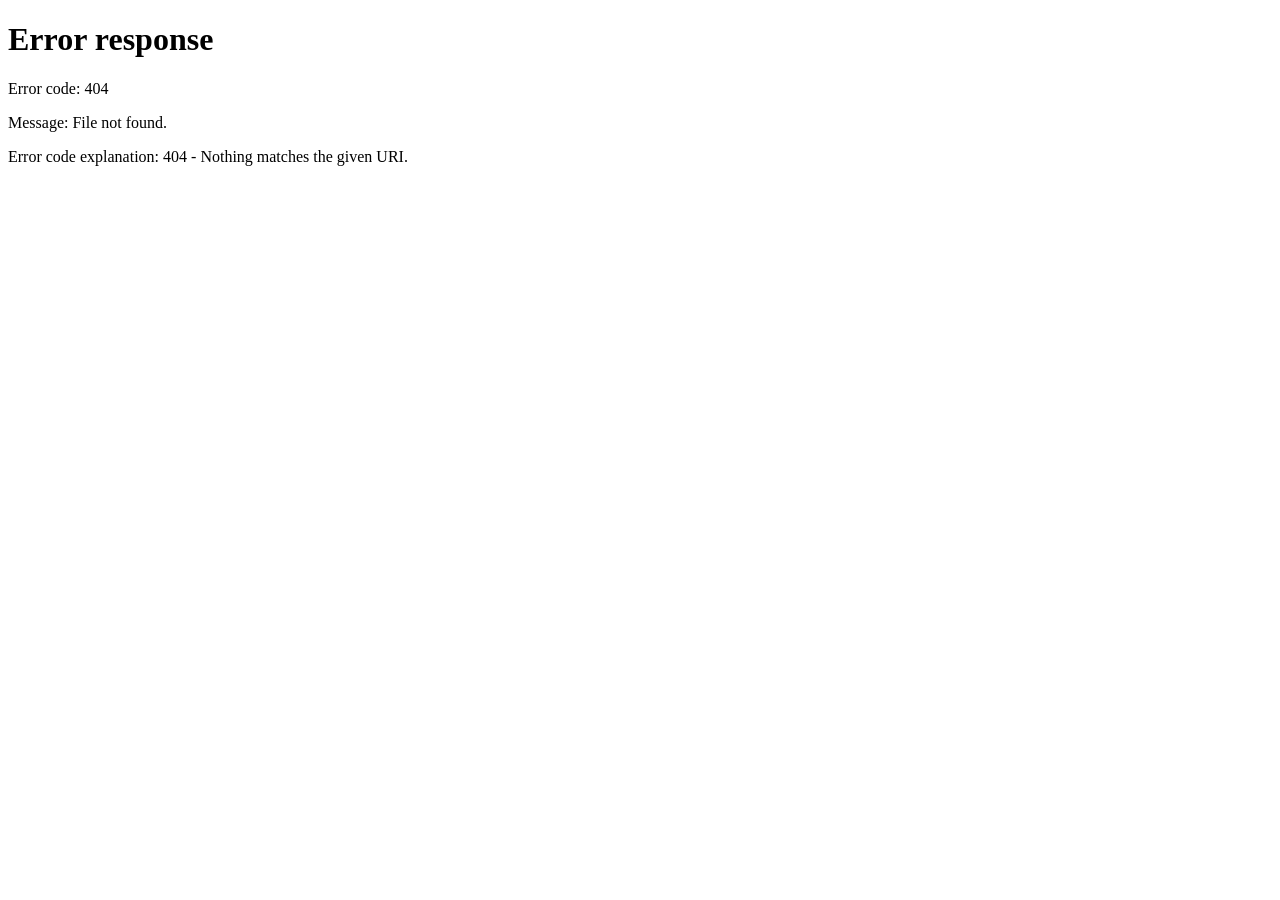
==== commit 8cab71ff: "Add files via upload" ====
--- a/answer.html
+++ b/answer.html
@@ -54,10 +54,10 @@
 <dl class="shop__info">
 <div class="shop__info-row"><dt>住所</dt><dd>北九州市小倉北区紺町3-3</dd></div>
 </dl>
-<a class="priceButton" href="#">料金の確認</a>
 </section>
-<section class="routeSection"><p class="routeSection__title">お店までのルート</p>
-<a id="appleMapsButton" class="routeButton"
+<section class="actionButtons" aria-label="店舗アクション">
+  <a class="priceButton" href="#">料金の確認</a>
+  <a id="appleMapsButton" class="routeButton"
        href="https://maps.apple.com/?saddr=%E5%B0%8F%E5%80%89%E9%A7%85%20%E7%A6%8F%E5%B2%A1%E7%9C%8C%E5%8C%97%E4%B9%9D%E5%B7%9E%E5%B8%82&daddr=%E5%8C%97%E4%B9%9D%E5%B7%9E%E5%B8%82%E5%B0%8F%E5%80%89%E5%8C%97%E5%8C%BA%E7%B4%BA%E7%94%BA3-3&dirflg=w"
        target="_blank" rel="noopener noreferrer">iPhoneでルートを見る</a>
 </section>
--- a/style.css
+++ b/style.css
@@ -1632,3 +1632,4 @@
     min-height: 54px;
   }
 }
+\n\n/* =========================================================\n   Final action buttons: price + Apple Maps side-by-side\n   ========================================================= */\n.actionButtons {\n  display: grid;\n  grid-template-columns: repeat(2, minmax(0, 1fr));\n  gap: 12px;\n  width: 100%;\n  margin-top: 2px;\n}\n\n.actionButtons .priceButton,\n.actionButtons .routeButton {\n  width: 100%;\n  min-width: 0;\n  min-height: 58px;\n  margin: 0;\n  padding: 10px 8px;\n  background: var(--white);\n  color: var(--ink);\n  border: var(--border-w) solid var(--ink);\n  border-radius: 20px;\n  box-shadow: 5px 5px 0 var(--shadow-ink);\n  text-align: center;\n  line-height: 1.25;\n  font-size: clamp(.82rem, 3.5vw, 1rem);\n  font-weight: 900;\n  text-decoration: none;\n}\n\n.actionButtons .priceButton:active,\n.actionButtons .routeButton:active {\n  transform: translate(3px, 3px);\n  box-shadow: 2px 2px 0 var(--shadow-ink);\n}\n\n@media (max-width: 340px) {\n  .actionButtons { gap: 8px; }\n  .actionButtons .priceButton,\n  .actionButtons .routeButton {\n    min-height: 54px;\n    padding-inline: 6px;\n    font-size: .78rem;\n  }\n}\n
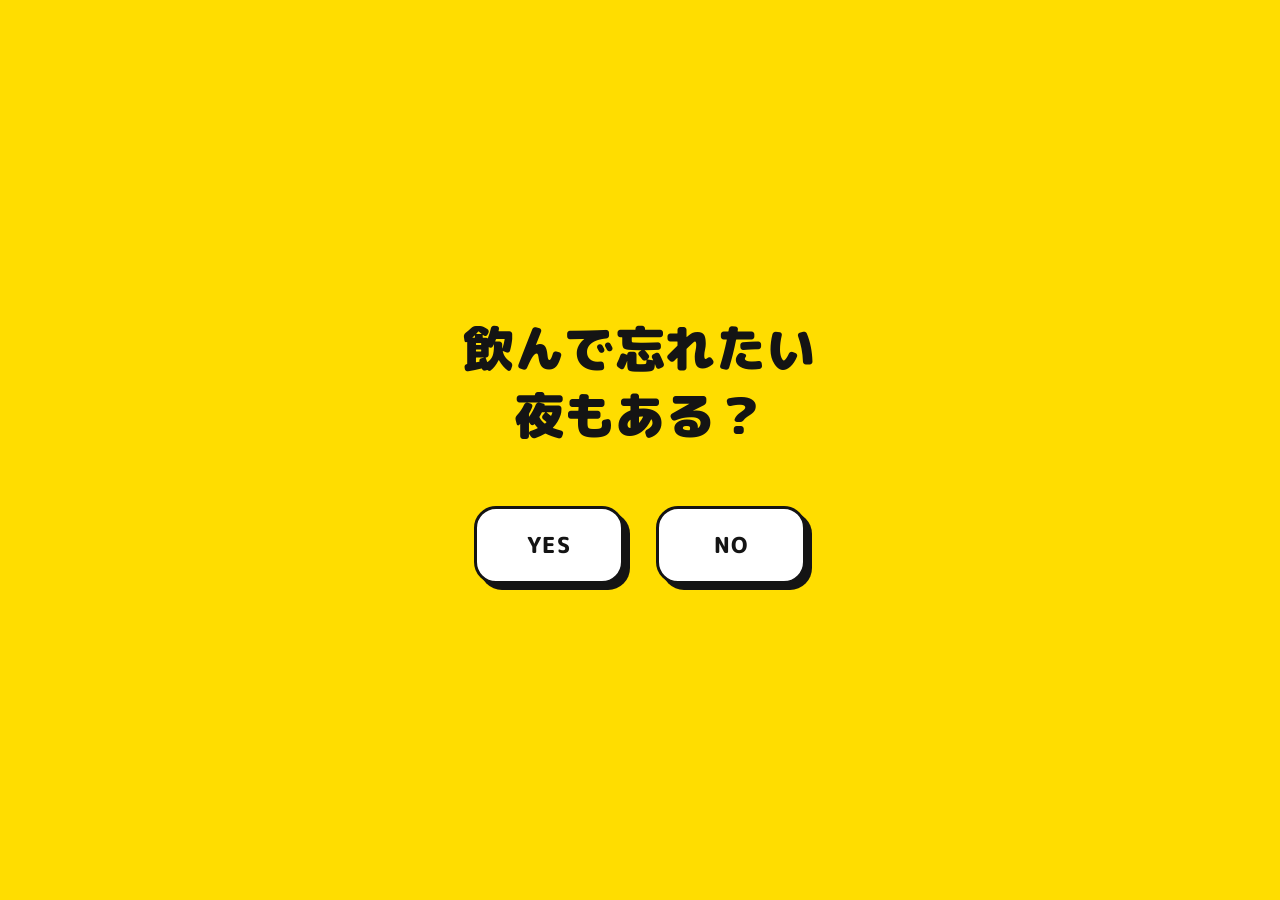
==== commit 608ad2b0: "Add files via upload" ====
--- a/answer.html
+++ b/answer.html
@@ -51,15 +51,16 @@
       <span class="shop__photo-placeholder" style="display:none;">店舗写真</span>
     </div>
 
-<dl class="shop__info">
-<div class="shop__info-row"><dt>住所</dt><dd>北九州市小倉北区紺町3-3</dd></div>
+<div class="actionButtons" aria-label="店舗アクション">
+  <a class="priceButton actionButton" href="#">料金の確認</a>
+  <a id="appleMapsButton" class="routeButton actionButton"
+     href="https://maps.apple.com/?saddr=%E5%B0%8F%E5%80%89%E9%A7%85%20%E7%A6%8F%E5%B2%A1%E7%9C%8C%E5%8C%97%E4%B9%9D%E5%B7%9E%E5%B8%82&daddr=%E5%8C%97%E4%B9%9D%E5%B7%9E%E5%B8%82%E5%B0%8F%E5%80%89%E5%8C%97%E5%8C%BA%E7%B4%BA%E7%94%BA3-3&dirflg=w"
+     target="_blank" rel="noopener noreferrer">iPhoneでルートを見る</a>
+</div>
+
+<dl class="shop__info shop__info--after-actions">
+  <div class="shop__info-row"><dt>住所</dt><dd>北九州市小倉北区紺町3-3</dd></div>
 </dl>
-</section>
-<section class="actionButtons" aria-label="店舗アクション">
-  <a class="priceButton" href="#">料金の確認</a>
-  <a id="appleMapsButton" class="routeButton"
-       href="https://maps.apple.com/?saddr=%E5%B0%8F%E5%80%89%E9%A7%85%20%E7%A6%8F%E5%B2%A1%E7%9C%8C%E5%8C%97%E4%B9%9D%E5%B7%9E%E5%B8%82&daddr=%E5%8C%97%E4%B9%9D%E5%B7%9E%E5%B8%82%E5%B0%8F%E5%80%89%E5%8C%97%E5%8C%BA%E7%B4%BA%E7%94%BA3-3&dirflg=w"
-       target="_blank" rel="noopener noreferrer">iPhoneでルートを見る</a>
 </section>
 </main>
 <script src="./script.js?v=14"></script>
--- a/style.css
+++ b/style.css
@@ -1632,4 +1632,86 @@
     min-height: 54px;
   }
 }
-\n\n/* =========================================================\n   Final action buttons: price + Apple Maps side-by-side\n   ========================================================= */\n.actionButtons {\n  display: grid;\n  grid-template-columns: repeat(2, minmax(0, 1fr));\n  gap: 12px;\n  width: 100%;\n  margin-top: 2px;\n}\n\n.actionButtons .priceButton,\n.actionButtons .routeButton {\n  width: 100%;\n  min-width: 0;\n  min-height: 58px;\n  margin: 0;\n  padding: 10px 8px;\n  background: var(--white);\n  color: var(--ink);\n  border: var(--border-w) solid var(--ink);\n  border-radius: 20px;\n  box-shadow: 5px 5px 0 var(--shadow-ink);\n  text-align: center;\n  line-height: 1.25;\n  font-size: clamp(.82rem, 3.5vw, 1rem);\n  font-weight: 900;\n  text-decoration: none;\n}\n\n.actionButtons .priceButton:active,\n.actionButtons .routeButton:active {\n  transform: translate(3px, 3px);\n  box-shadow: 2px 2px 0 var(--shadow-ink);\n}\n\n@media (max-width: 340px) {\n  .actionButtons { gap: 8px; }\n  .actionButtons .priceButton,\n  .actionButtons .routeButton {\n    min-height: 54px;\n    padding-inline: 6px;\n    font-size: .78rem;\n  }\n}\n+
+
+/* =========================================================
+   Final CTA layout: 料金確認 / iPhoneルートを横並び
+   住所は2ボタンの下へ
+   ========================================================= */
+.actionButtons {
+  display: grid;
+  grid-template-columns: minmax(0, 1fr) minmax(0, 1fr);
+  gap: 12px;
+  width: 100%;
+  margin-top: 2px;
+}
+
+.actionButtons .actionButton {
+  width: 100%;
+  min-width: 0;
+  min-height: 62px;
+  margin: 0;
+  padding: 10px 8px;
+  display: flex;
+  align-items: center;
+  justify-content: center;
+  text-align: center;
+  white-space: nowrap;
+  background: var(--white);
+  color: var(--ink);
+  border: var(--border-w) solid var(--ink);
+  border-radius: 20px;
+  box-shadow: 5px 5px 0 var(--shadow-ink);
+  text-decoration: none;
+  font-weight: 900;
+  font-size: clamp(.82rem, 3.55vw, 1rem);
+  line-height: 1.15;
+  letter-spacing: 0;
+  transition: transform .12s ease-out, box-shadow .12s ease-out;
+}
+
+.actionButtons .actionButton:active {
+  transform: translate(3px, 3px);
+  box-shadow: 2px 2px 0 var(--shadow-ink);
+}
+
+.shop__info--after-actions {
+  margin-top: 10px;
+  padding-top: 10px;
+  border-top: 3px solid var(--ink);
+}
+
+.shop__info--after-actions .shop__info-row {
+  padding: 10px 0 0;
+  border-bottom: 0;
+  align-items: center;
+}
+
+.shop__info--after-actions .shop__info-row dt {
+  flex: 0 0 auto;
+}
+
+.shop__info--after-actions .shop__info-row dd {
+  min-width: 0;
+  font-size: clamp(.88rem, 3.75vw, 1rem);
+  overflow-wrap: anywhere;
+}
+
+/* 旧ルートセクションは最終HTMLでは使わない */
+.routeSection {
+  display: none;
+}
+
+@media (max-width: 360px) {
+  .actionButtons {
+    gap: 9px;
+  }
+
+  .actionButtons .actionButton {
+    min-height: 56px;
+    padding-inline: 5px;
+    border-radius: 17px;
+    font-size: clamp(.76rem, 3.45vw, .88rem);
+    box-shadow: 4px 4px 0 var(--shadow-ink);
+  }
+}
